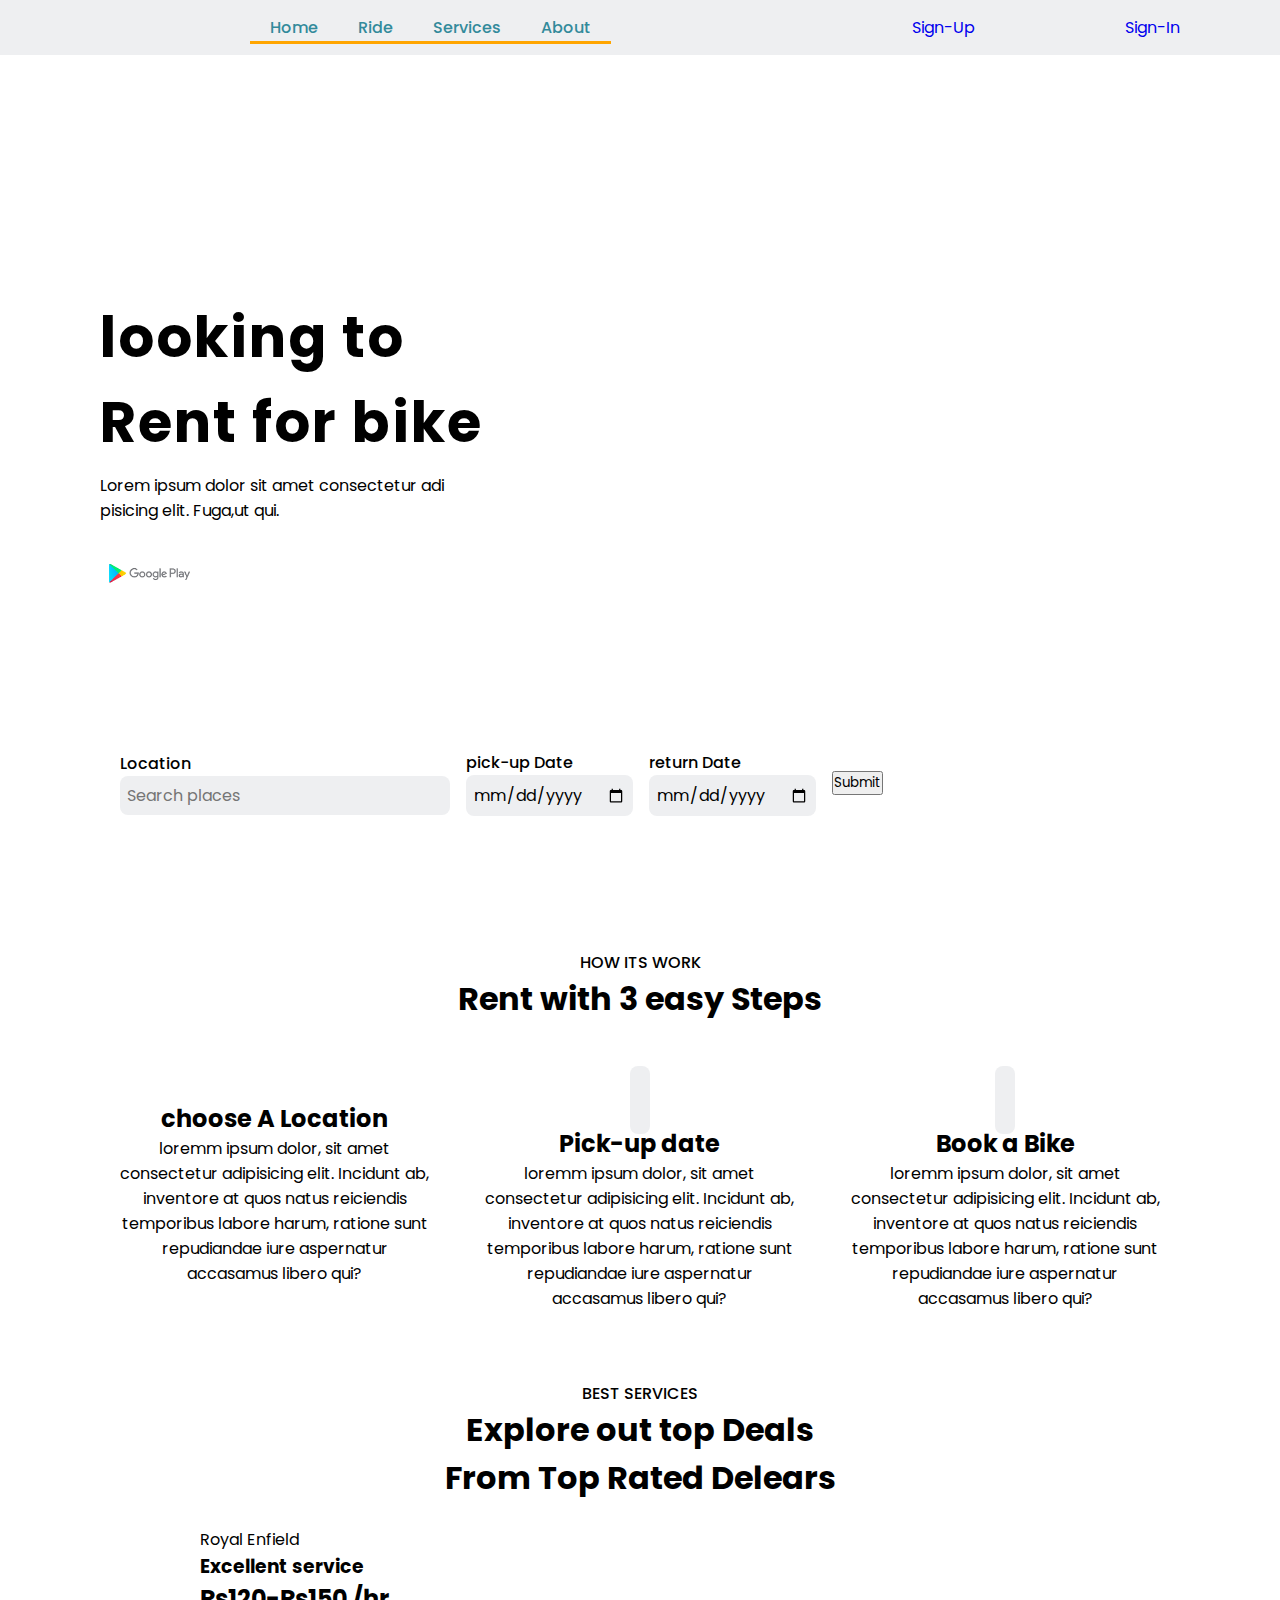
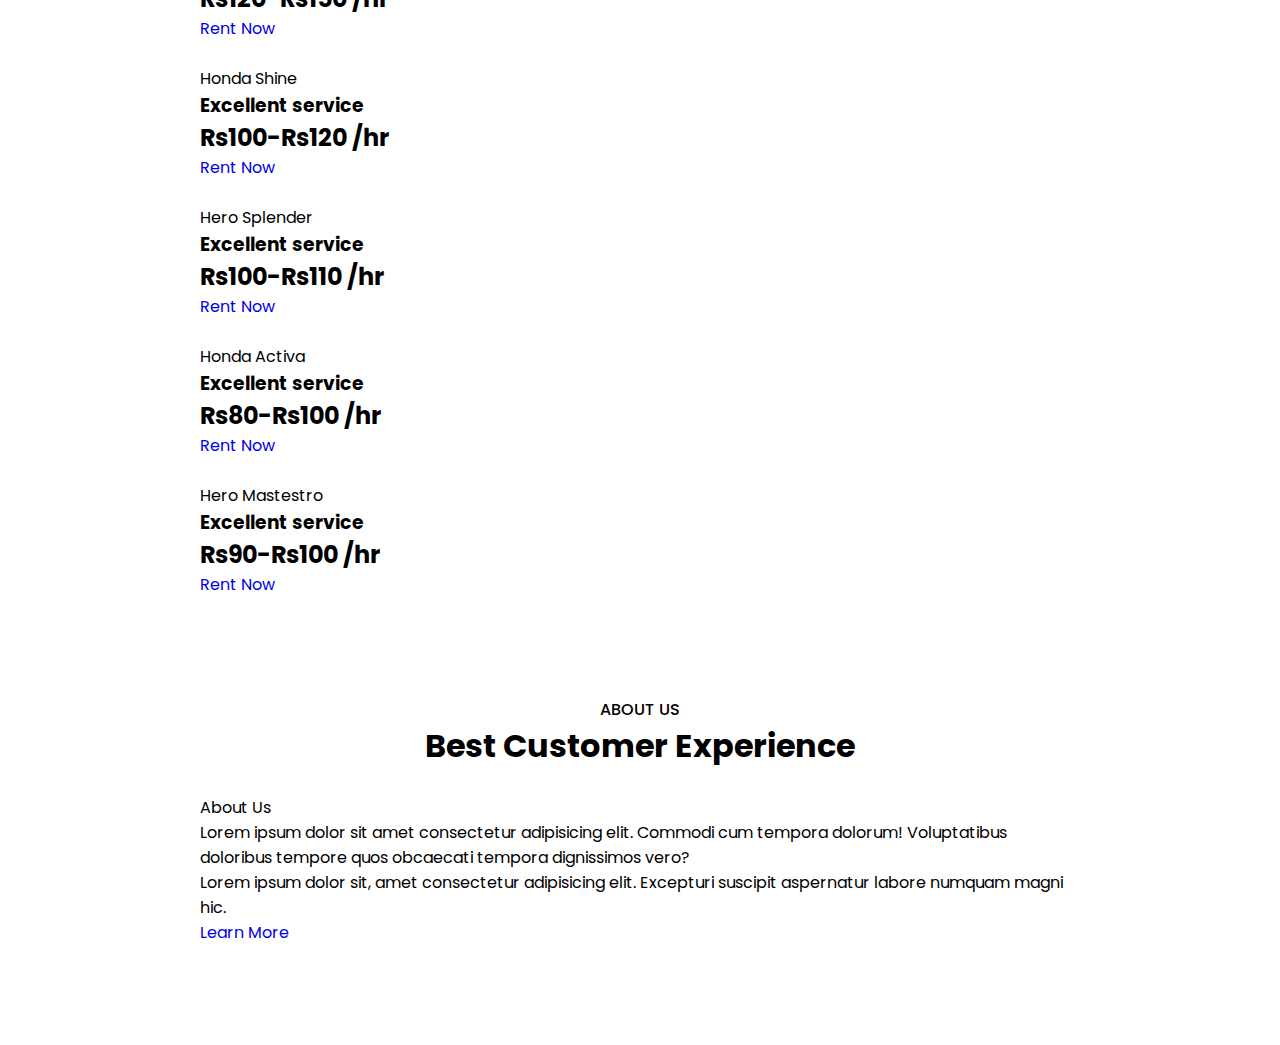
==== index.html @ d7c3d961 "Add files via upload" ====
<!DOCTYPE html>
<html lang="en">
<head>
    <meta charset="UTF-8">
    <meta name="viewport" content="width=device-width, initial-scale=1.0">
    <title>Bike Rentals website</title>
    <!-- link to css -->
    <link rel="stylesheet" href="style.css">
    <!-- box icons -->
    <link rel="stylesheet" href=" <link rel="stylesheet"
    href="https://cdn.jsdelivr.net/npm/boxicons@latest/css/boxicons.min.css">

   
</head>
<body>
    <!-- Header -->
    <header>
        <!-- logo to be pasted in src -->
        <a href="#" class="logo"><img src="https://encrypted-tbn0.gstatic.com/images?q=tbn:ANd9GcQ_FglA6NANTDLf4e-1R2SyyTED393Rdzh2rDp70HvFXs374CLvm7NA-1fHnvSRIcZN1mY&usqp=CAU" alt=""></a> 

        <div class="bx bx-menu" id="menu-icon"></div>
        <ul class="navbar">
            <li><a href="#home">Home</a></li>
            <li><a href="#ride">Ride</a></li>
            <li><a href="#services">Services</a></li>
            <li><a href="#about">About</a></li>
            

        </ul>
        <div class="header-btn"></div>
        <a href="signup.html" class="Sign-Up">Sign-Up</a>
        <a href="signin.html" class="Sign-in">Sign-In</a>
    </header>
    <!--Home-->
    <section class ="home" id="home">
        <div class="text">
            <h1><span>looking</span> to <br>Rent for bike</h1>
            <p>Lorem ipsum dolor sit amet consectetur adi <br> pisicing elit. Fuga,ut qui.</p>
            <div class="app-stores">
                <img src="[data-uri]" alt="">
                <img src="img/512x512.png" alt="">   <!--not getting the image--><!--time:14:16-->
            </div>
        </div>
        <div class="form-container">
            <form action="">
                <div class="input-box">
                    <span>Location</span>
                    <input type="search" name="" id="" placeholder="Search places">
                </div>
                <div class="input-box">
                    <span>pick-up Date</span>
                    <input type="date" name="" id="">
                </div>
                <div class="input-box">
                    <span>return Date</span>
                    <input type="date" name="" id="">
                </div>
                <input type="submit" name="" id="" class="btn">
            </form>
        </div>
    </section>
    <!--Ride-->
    <section class="ride" id="ride">
        <div class="heading">
            <span>How its work</span>
            <h1>Rent with 3 easy Steps</h1>
        </div>
        <div class="ride-container">
            <div class="box">
                <box-icon type='solid' name='map'></box-icon>

                <h2>choose A Location</h2>
                <p>loremm ipsum dolor, sit amet consectetur adipisicing elit. Incidunt ab, inventore at quos natus reiciendis temporibus labore harum, ratione sunt repudiandae iure aspernatur accasamus libero qui?</p>
            </div>
            <div class="box">
                <box-icon  type='solid' name='calendar-x'></box-icon>
                <i class='bx bxs-calender-check'></i>
                <h2>Pick-up date</h2>
                <p>loremm ipsum dolor, sit amet consectetur adipisicing elit. Incidunt ab, inventore at quos natus reiciendis temporibus labore harum, ratione sunt repudiandae iure aspernatur accasamus libero qui?</p>
            </div>

            <div class="box">
                <box-icon name='calendar-check'></box-icon>
               <i class='bx bxs-calander-star'></i>
                <h2>Book a Bike</h2>
                <p>loremm ipsum dolor, sit amet consectetur adipisicing elit. Incidunt ab, inventore at quos natus reiciendis temporibus labore harum, ratione sunt repudiandae iure aspernatur accasamus libero qui?</p>
            </div>
        </div>
    </<section>
        <!-- services -->
        <section class="services" id="services">
        <div class="heading">
            <span>Best Services</span>
            <h1>Explore out top Deals <br> From Top Rated Delears</h1>
        </div>
        <div class="Services-containers">
            <div class="box-img">
                <img src="https://images.unsplash.com/photo-1561811565-6ed172b54cbe?ixlib=rb-4.0.3&ixid=M3wxMjA3fDB8MHxzZWFyY2h8NXx8aG9uZGElMjBtb3RvcmN5Y2xlfGVufDB8fDB8fHww&auto=format&fit=crop&w=930&q=620" alt="">
            </div>
            <p>Royal Enfield</p>
            <h3>Excellent service</h3>
            <h2>Rs120-Rs150 <span>/hr</span></h2>
            <a href="pick.html" class="btn">Rent Now</a>
            <br>
        </div>
   
        <div class="box-img">
            <img src="https://media.zigcdn.com/media/model/2023/Jun/right-side-view-457321623_930x620.jpg" alt="">
        </div>
        <p>Honda Shine</p>
        <h3>Excellent service</h3>
        <h2>Rs100-Rs120 <span>/hr</span></h2>
        <a href="pick.html" class="btn">Rent Now</a>
        <br>
    </div>

    <div class="box-img">
        <img src="https://www.fastwale.com/wp-content/uploads/2023/01/splendor-plus-xtec-1024x576.jpg.webp" alt="">
    </div>
    <p>Hero Splender</p>
    <h3>Excellent service</h3>
    <h2>Rs100-Rs110 <span>/hr</span></h2>
    <a href="pick.html" class="btn">Rent Now</a>
    <br>
</div>

<div class="box-img">
    <img src="https://images.91wheels.com/assets/b_images/gallery/honda/activa-6g/honda-activa-6g-0-1590498957.png" alt="">
</div>
<p>Honda Activa </p>
<h3>Excellent service</h3>
<h2>Rs80-Rs100 <span>/hr</span></h2>
<a href="pick.html" class="btn">Rent Now</a>
<br>
</div>

<div class="box-img">
    <img src="https://imgd.aeplcdn.com/1200x900/n/cw/ec/49454/maestro-rear-view-23.png?isig=0"alt="">
</div>
<p>Hero Mastestro</p>
<h3>Excellent service</h3>
<h2>Rs90-Rs100 <span>/hr</span></h2>
<a href="pick.html" class="btn">Rent Now</a>
<br>
</div>
</section>
<!-- About -->
<section class="about" id="about">
    <div class="heading">
        <span>About Us</span>
        <h1>Best Customer Experience</h1>
    </div>

    <div class="about-container">
        <div class="about-img">
            <img src="https://images.unsplash.com/photo-1614152412509-7a5afc18c75b?ixlib=rb-4.0.3&ixid=M3wxMjA3fDB8MHxwaG90by1yZWxhdGVkfDl8fHxlbnwwfHx8fHw%3D&auto=format&fit=crop&w=600&q=500" alt="">
        </div>
        <div class="about-text">
            <span>About Us</span>
            <p>Lorem ipsum dolor sit amet consectetur adipisicing elit. Commodi cum tempora dolorum! Voluptatibus doloribus tempore quos obcaecati tempora dignissimos vero?</p>
            <p>Lorem ipsum dolor sit, amet consectetur adipisicing elit. Excepturi suscipit aspernatur labore numquam magni hic.</p>
            <a href="#" class="btn">Learn More</a>
        </div>
    </div>
</section>





    <!-- link to js -->
    <script type="text/javascript" src="jm.js"></script>
   
</body>
</html>
---- style.css ----
/* Google fonts */
@import url('https://fonts.googleapis.com/css2?family=Poppins:wght@300;400;500;600;700&display=swap');
*{
    margin: 0;
    padding: 0;
    box-sizing: border-box;
    scroll-padding-top: 2rem;
    scroll-behavior: smooth;
    list-style: none;
    text-decoration: none;
    font-family: 'Poppins', sans-serif;
}
:root{
    --main-color:black;
    --second-color:yellow;
    --text-color:rgb(50, 138, 155);
    --gradient:linear-gradient(orange);


}
/* custom scrollbar */
html::-webkit-scrollbar{
    width: 0.5rem;
}
html::-webkit-scrollbar-track{
    background: transparent;
}
html::-webkit-scrollbar-thumb{
    background: var(--main-color);
    border-radius: 5rem;
}
section {
    padding: 50px 100px;
}
header {
    position: fixed;
    width: 100%;
    top: 0;
    right: 0;
    z-index: 1000;
    display: flex;
    align-items: center;
    justify-content: space-between;
    background: #eeeff1;
    padding: 15px 100px;

}
.logo img{
    width: 40px;
}
.navbar{
    display: flex;
}
.navbar li{
    position: relative;
}
.navbar a{
    font-size: 1rem;
    padding: 10px 20px;
    color: var(--text-color);
    font-weight: 500;
}
.navbar a::after{
    content: "";
    width: 100%;
    height: 3px;
    background: var(--gradient);
    position: absolute;
    bottom: -4px;
    left: 0;
    transition: 0.5s;

}
.navbar a:hover:after{
    width: 100%;
}
#menu-icon{
    font-size: 24px;
    cursor: pointer;
    z-index: 10001;
    display: none;

}
.header-btn a{
    padding: 10px 20px;
    color: var(--text-color);
    font-weight: 500;
}
.header-btn .sign-in:hover{
    background: var(--main-color);
}
.home{
width: 100%;
min-height: 100vh;
position: relative;
background: url(https://images.unsplash.com/photo-1622185135825-d34b40aa03ef?ixlib=rb-4.0.3&ixid=M3wxMjA3fDB8MHxwaG90by1wYWdlfHx8fGVufDB8fHx8fA%3D%3D&auto=format&fit=crop&w=870&q=80); /* image website time=> 14:46*/
background-repeat: no-repeat;
background-position: center right;
background-size: cover;
display: grid;
align-items: center;
grid-template-columns: repeat(2, 1fr);
}
.text h1{
    font-size: 3.5rem;
    letter-spacing: 2px;
}
.text span{
    color: var(--main-color);
}
.text p{
    margin: 00.5rem 0 1rem;
}
.app-stores{
    display: flex;
}
.app-stores img{
    width: 100px;
    margin-right: 1rem;
    cursor: pointer;
}
.form-container form{
    display: flex;
    flex-wrap: wrap;
    align-items: center;
    gap: 1rem;
    position: absolute;
    bottom: 4rem;
    left: 100px;
    background: #fff;
    padding: 20px;
    border-radius: 0.5rem;
}
.input-box{
    flex: 1  1  7rem;
    display: flex;
    flex-direction:column;
}
.input-box span{
    font-weight: 500;
}
.input-box input{
    padding: 7px;
    outline: none;
    border: none;
    background: #eeeff1;
    border-radius: 0.5rem;
    font-size: 1rem;
}
.form-container form.btn{
    flex: 1  1  7rem;
    padding: 10px 34px ;
    border: none;
    border-radius: 0.5rem;
    background: #474fa0;
    color: #fff;
    font-size: 1rem;
    font-weight: 500;
}
.form-container form .btn:hover{
    background: var(--main-color);
}
.heading{
    text-align: center;
}
.heading span{
    font-weight: 500;
    text-transform: uppercase;
}
.heading h1{
    font-size: 2rem; 

}
.ride-container{
    display: grid;
    align-items: center;
    grid-template-columns: repeat(auto-fit,minmax(250px,auto));
    gap: 1rem;
    margin-top: 2rem;
}
.ride-container .box{
    text-align: center;
    padding: 20px;

}
.ride-container .box .bx{
    font-size: 34px;
    padding: 10px;
    background: #eeeff1;
    border-radius: 0.5rem;
    color: var(--main-color);
}
.ride-container.box h2{
    font-size: 1.3rem;
    font-weight: 500;
    margin: 1.4rem 0  0.5rem;
}
.ride-container .box.bx:hover, 
.ride-container .box .bxs.calendar-check{
    background: var(--gradient);
    color: #fff;
}
.services-container{
    display: grid;
    grid-template-columns: repeat(auto-fit,minmax(300px,auto));
    gap: 1rem;
    margin-top: 2rem;
}
.services-container .box{
    padding: 10px;
    border-radius: 1rem;
    box-shadow: 1px 4px 41px black;
}
.services-container .box .box-img {
    width: 100%;
    height: 200px;
}
.services-container .box .box-img img{
    width: 100%;
    height: 100%;
    border-radius: 1rem;
    object-fit: cover;
    object-position: center;
}
.services-container .box p{
    padding: 0 10px;
    border: 1px solid var(--text-color);
    width: 58px;
    border-radius: 0.5rem;
    margin: 1rem 0 1rem;
}
.services-container .box h3{
    font-weight: 500;
}
.services-container .box h2{
    font-size: 1.1rem;
    font-weight: 600;
    color: var(--main-color);
    margin: 0.2rem 0 0.5rem;
}
.services-container .box h2 span{
    font-size: 0.8rem;
    font-weight: 500;
    color: var(--text-color);
}
.services-container .box .btn{
    display: flex;
    justify-content: center;
    background: blueviolet;
    color: #fff;
    padding: 10px;
    border-radius: 0.5rem;
}
.services-container .box .btn:hover{
    background: var(--main-color);
}
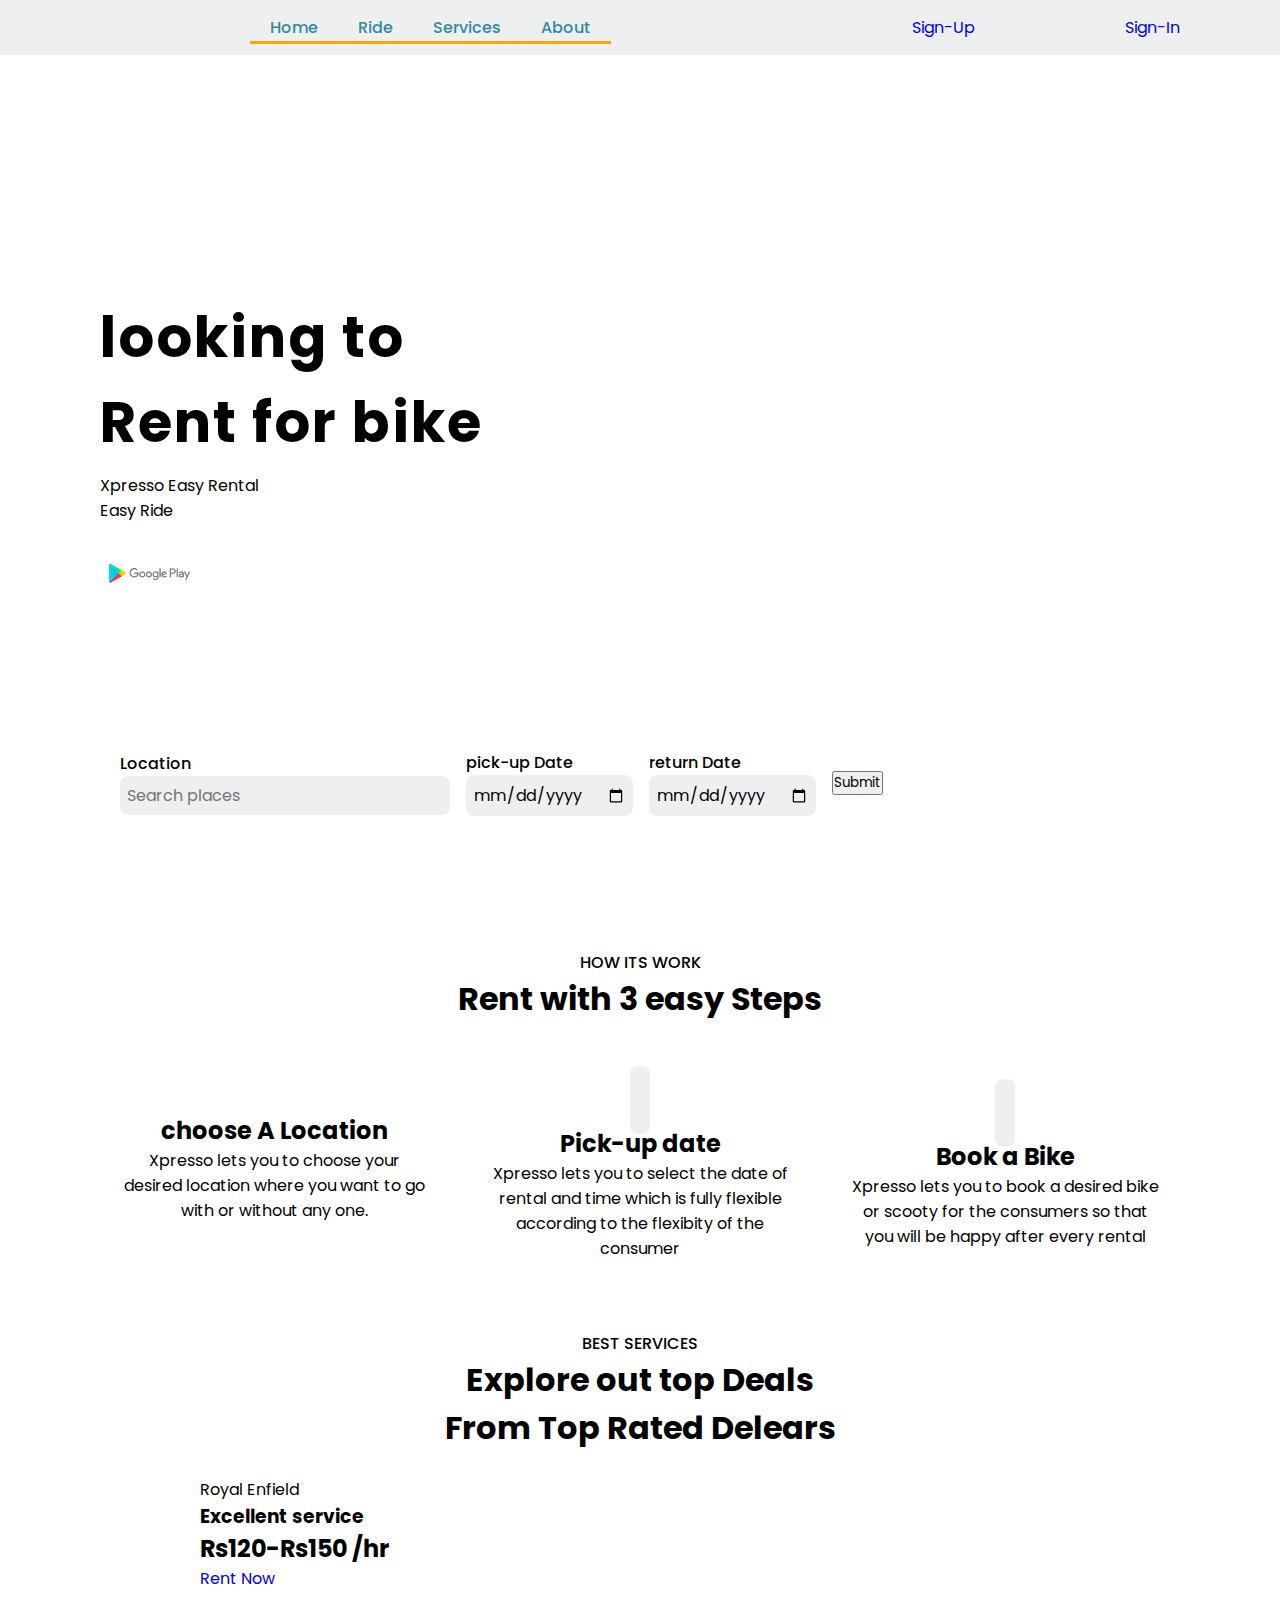
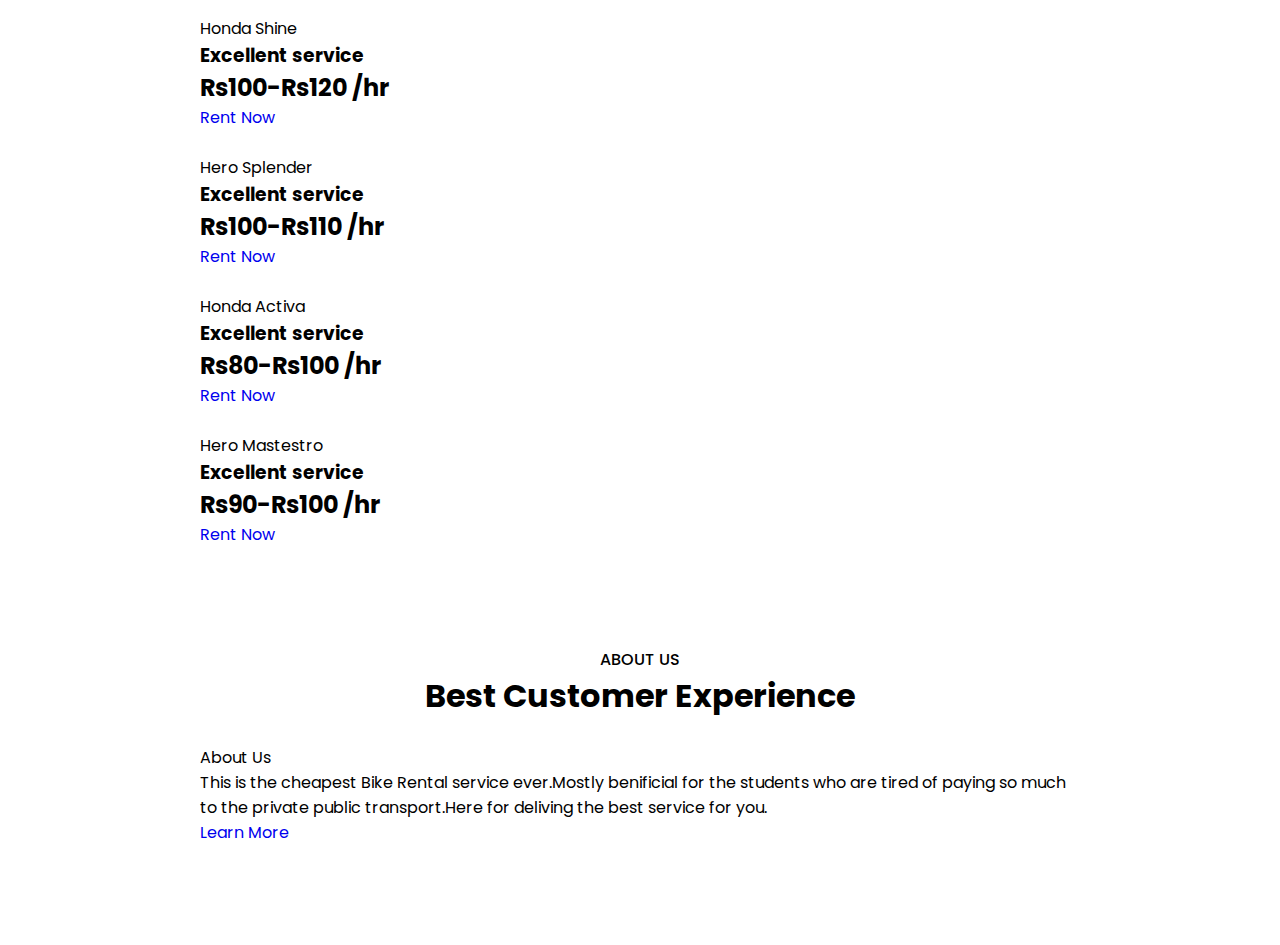
==== commit d3f4ca73: "Update index.html" ====
--- a/index.html
+++ b/index.html
@@ -10,7 +10,7 @@
     <link rel="stylesheet" href=" <link rel="stylesheet"
     href="https://cdn.jsdelivr.net/npm/boxicons@latest/css/boxicons.min.css">
 
-   
+    
 </head>
 <body>
     <!-- Header -->
@@ -35,7 +35,7 @@
     <section class ="home" id="home">
         <div class="text">
             <h1><span>looking</span> to <br>Rent for bike</h1>
-            <p>Lorem ipsum dolor sit amet consectetur adi <br> pisicing elit. Fuga,ut qui.</p>
+            <p>Xpresso Easy Rental  <br>Easy Ride </p>
             <div class="app-stores">
                 <img src="[data-uri]" alt="">
                 <img src="img/512x512.png" alt="">   <!--not getting the image--><!--time:14:16-->
@@ -70,20 +70,20 @@
                 <box-icon type='solid' name='map'></box-icon>
 
                 <h2>choose A Location</h2>
-                <p>loremm ipsum dolor, sit amet consectetur adipisicing elit. Incidunt ab, inventore at quos natus reiciendis temporibus labore harum, ratione sunt repudiandae iure aspernatur accasamus libero qui?</p>
+                <p>Xpresso lets you to choose your desired location where you want to go with or without any one. </p>
             </div>
             <div class="box">
                 <box-icon  type='solid' name='calendar-x'></box-icon>
                 <i class='bx bxs-calender-check'></i>
                 <h2>Pick-up date</h2>
-                <p>loremm ipsum dolor, sit amet consectetur adipisicing elit. Incidunt ab, inventore at quos natus reiciendis temporibus labore harum, ratione sunt repudiandae iure aspernatur accasamus libero qui?</p>
+                <p>Xpresso lets you to select the date of rental and time which is fully flexible according to the flexibity of the consumer</p>
             </div>
 
             <div class="box">
                 <box-icon name='calendar-check'></box-icon>
                <i class='bx bxs-calander-star'></i>
                 <h2>Book a Bike</h2>
-                <p>loremm ipsum dolor, sit amet consectetur adipisicing elit. Incidunt ab, inventore at quos natus reiciendis temporibus labore harum, ratione sunt repudiandae iure aspernatur accasamus libero qui?</p>
+                <p>Xpresso lets you to book a desired bike or scooty for the consumers so that you will be happy after every rental</p>
             </div>
         </div>
     </<section>
@@ -153,12 +153,11 @@
 
     <div class="about-container">
         <div class="about-img">
-            <img src="https://images.unsplash.com/photo-1614152412509-7a5afc18c75b?ixlib=rb-4.0.3&ixid=M3wxMjA3fDB8MHxwaG90by1yZWxhdGVkfDl8fHxlbnwwfHx8fHw%3D&auto=format&fit=crop&w=600&q=500" alt="">
+            <img src="https://images.unsplash.com/photo-1587046803357-86dccf281aa7?ixlib=rb-4.0.3&ixid=M3wxMjA3fDB8MHxzZWFyY2h8NDV8fGhvbmRhJTIwbW90b3JjeWNsZXxlbnwwfHwwfHx8MA%3D%3D&auto=format&fit=crop&w=900&q=60" alt="">
         </div>
         <div class="about-text">
             <span>About Us</span>
-            <p>Lorem ipsum dolor sit amet consectetur adipisicing elit. Commodi cum tempora dolorum! Voluptatibus doloribus tempore quos obcaecati tempora dignissimos vero?</p>
-            <p>Lorem ipsum dolor sit, amet consectetur adipisicing elit. Excepturi suscipit aspernatur labore numquam magni hic.</p>
+            <p>This is the cheapest Bike Rental service ever.Mostly benificial for the students who are tired of paying so much to the private public transport.Here for deliving the best service for you.</p>
             <a href="#" class="btn">Learn More</a>
         </div>
     </div>
@@ -172,4 +171,4 @@
     <script type="text/javascript" src="jm.js"></script>
    
 </body>
-</html>+</html>
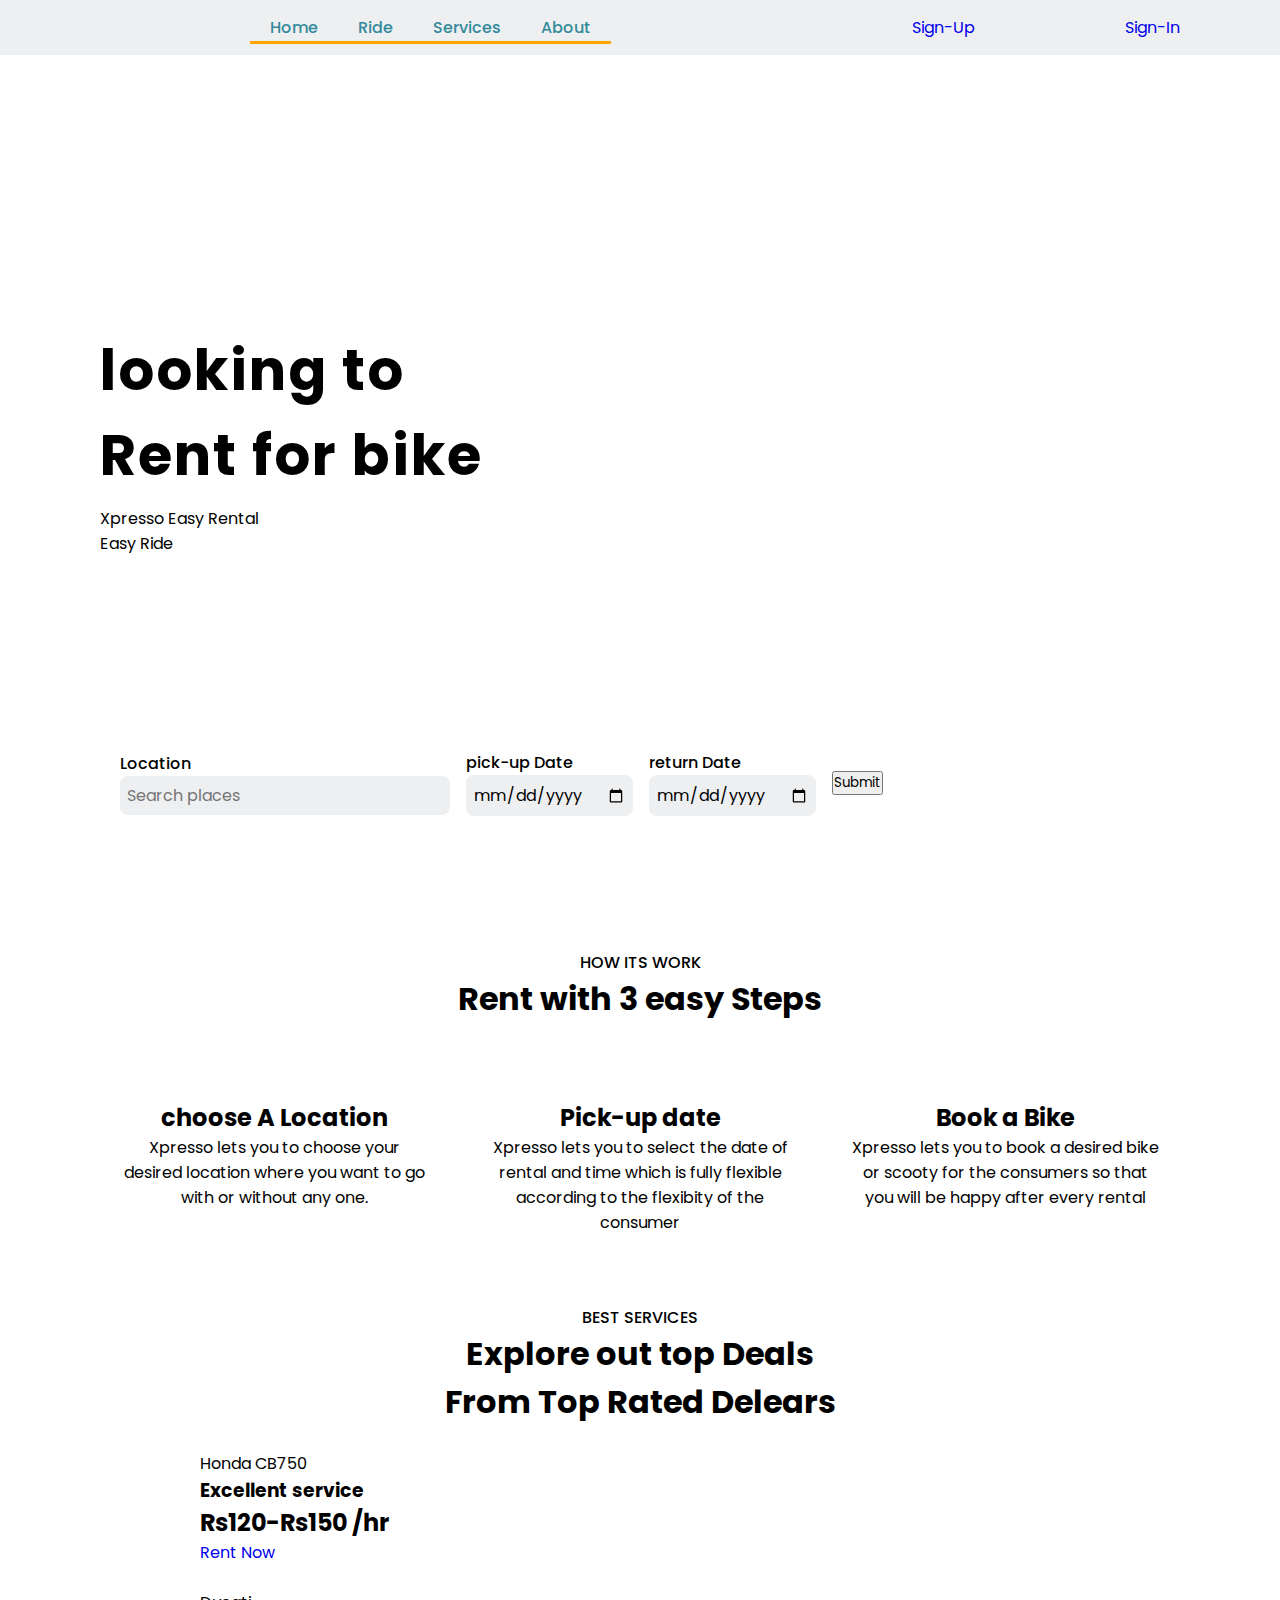
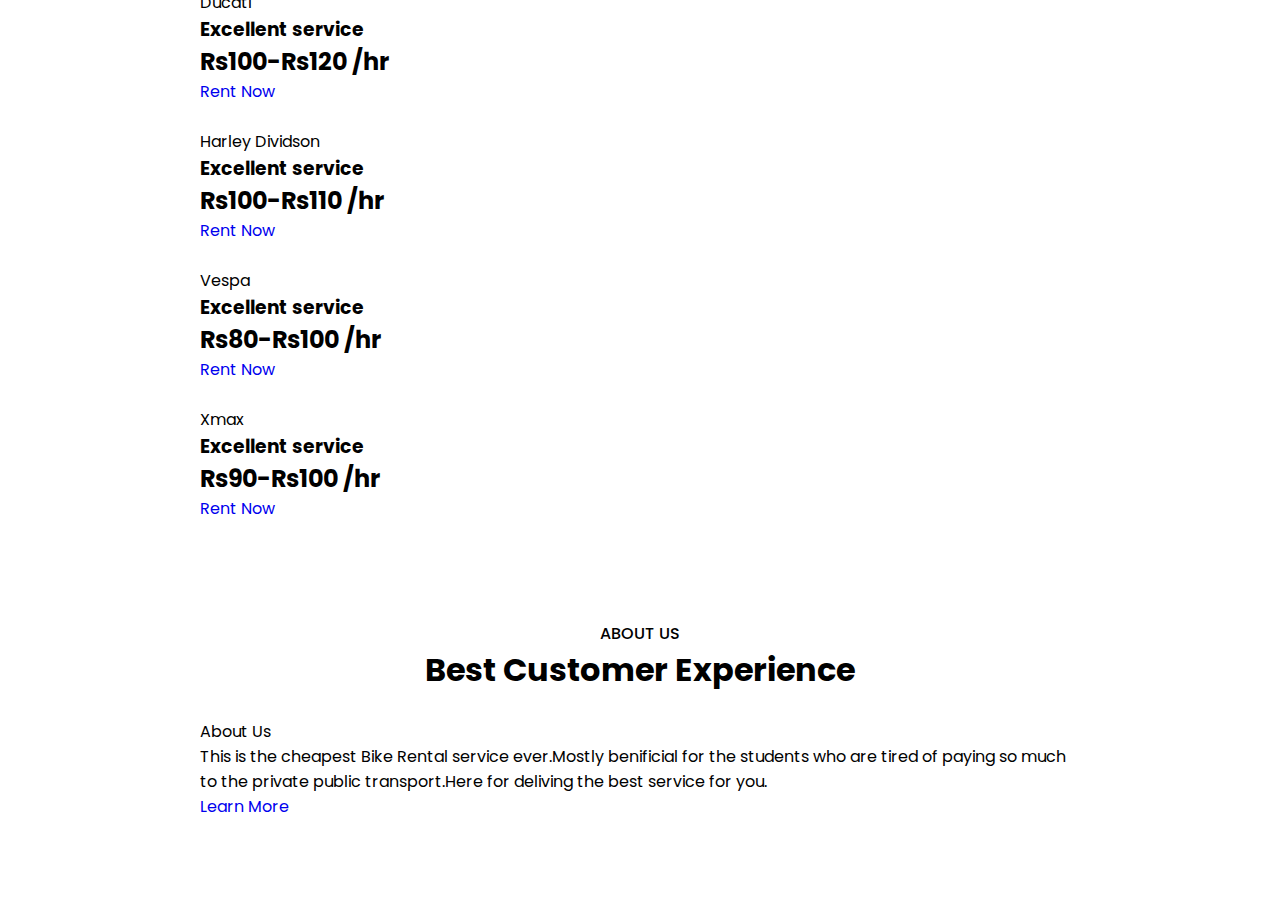
==== commit 3cbd4dc1: "Update index.html" ====
--- a/index.html
+++ b/index.html
@@ -37,7 +37,7 @@
             <h1><span>looking</span> to <br>Rent for bike</h1>
             <p>Xpresso Easy Rental  <br>Easy Ride </p>
             <div class="app-stores">
-                <img src="[data-uri]" alt="">
+                <img src="" alt="">
                 <img src="img/512x512.png" alt="">   <!--not getting the image--><!--time:14:16-->
             </div>
         </div>
@@ -67,21 +67,20 @@
         </div>
         <div class="ride-container">
             <div class="box">
-                <box-icon type='solid' name='map'></box-icon>
+               
 
                 <h2>choose A Location</h2>
+                
                 <p>Xpresso lets you to choose your desired location where you want to go with or without any one. </p>
             </div>
             <div class="box">
-                <box-icon  type='solid' name='calendar-x'></box-icon>
-                <i class='bx bxs-calender-check'></i>
+               <br>
                 <h2>Pick-up date</h2>
                 <p>Xpresso lets you to select the date of rental and time which is fully flexible according to the flexibity of the consumer</p>
             </div>
 
             <div class="box">
-                <box-icon name='calendar-check'></box-icon>
-               <i class='bx bxs-calander-star'></i>
+                
                 <h2>Book a Bike</h2>
                 <p>Xpresso lets you to book a desired bike or scooty for the consumers so that you will be happy after every rental</p>
             </div>
@@ -95,19 +94,20 @@
         </div>
         <div class="Services-containers">
             <div class="box-img">
-                <img src="https://images.unsplash.com/photo-1561811565-6ed172b54cbe?ixlib=rb-4.0.3&ixid=M3wxMjA3fDB8MHxzZWFyY2h8NXx8aG9uZGElMjBtb3RvcmN5Y2xlfGVufDB8fDB8fHww&auto=format&fit=crop&w=930&q=620" alt="">
+                
+                <img src="https://images.unsplash.com/photo-1569564263087-78250d9c7537?ixlib=rb-4.0.3&ixid=M3wxMjA3fDB8MHxzZWFyY2h8MTZ8fGhvbmRhJTIwbW90b3JjeWNsZXxlbnwwfDB8MHx8fDA%3D&auto=format&fit=crop&w=600&q=60" alt="">
             </div>
-            <p>Royal Enfield</p>
+            <p>Honda CB750</p>
             <h3>Excellent service</h3>
             <h2>Rs120-Rs150 <span>/hr</span></h2>
             <a href="pick.html" class="btn">Rent Now</a>
             <br>
         </div>
-   
+    
         <div class="box-img">
-            <img src="https://media.zigcdn.com/media/model/2023/Jun/right-side-view-457321623_930x620.jpg" alt="">
+            <img src="https://images.unsplash.com/photo-1568772585407-9361f9bf3a87?ixlib=rb-4.0.3&ixid=M3wxMjA3fDB8MHxzZWFyY2h8MjV8fGhvbmRhJTIwbW90b3JjeWNsZXxlbnwwfDB8MHx8fDA%3D&auto=format&fit=crop&w=600&q=60" alt="">
         </div>
-        <p>Honda Shine</p>
+        <p>Ducati</p>
         <h3>Excellent service</h3>
         <h2>Rs100-Rs120 <span>/hr</span></h2>
         <a href="pick.html" class="btn">Rent Now</a>
@@ -115,9 +115,9 @@
     </div>
 
     <div class="box-img">
-        <img src="https://www.fastwale.com/wp-content/uploads/2023/01/splendor-plus-xtec-1024x576.jpg.webp" alt="">
+        <img src="https://images.unsplash.com/photo-1505052533681-2be9d65eade5?ixlib=rb-4.0.3&ixid=M3wxMjA3fDB8MHxzZWFyY2h8NDd8fGhvbmRhJTIwbW90b3JjeWNsZXxlbnwwfDB8MHx8fDA%3D&auto=format&fit=crop&w=600&q=60" alt="">
     </div>
-    <p>Hero Splender</p>
+    <p>Harley Dividson</p>
     <h3>Excellent service</h3>
     <h2>Rs100-Rs110 <span>/hr</span></h2>
     <a href="pick.html" class="btn">Rent Now</a>
@@ -125,9 +125,9 @@
 </div>
 
 <div class="box-img">
-    <img src="https://images.91wheels.com/assets/b_images/gallery/honda/activa-6g/honda-activa-6g-0-1590498957.png" alt="">
+    <img src="https://images.unsplash.com/photo-1519750078696-b5051c379982?ixlib=rb-4.0.3&ixid=M3wxMjA3fDB8MHxzZWFyY2h8MTh8fHNjb290ZXJ8ZW58MHwwfDB8fHww&auto=format&fit=crop&w=600&q=60" alt="">
 </div>
-<p>Honda Activa </p>
+<p>Vespa </p>
 <h3>Excellent service</h3>
 <h2>Rs80-Rs100 <span>/hr</span></h2>
 <a href="pick.html" class="btn">Rent Now</a>
@@ -135,9 +135,9 @@
 </div>
 
 <div class="box-img">
-    <img src="https://imgd.aeplcdn.com/1200x900/n/cw/ec/49454/maestro-rear-view-23.png?isig=0"alt="">
+    <img src="https://images.unsplash.com/photo-1575480478745-379a8259b634?ixlib=rb-4.0.3&ixid=M3wxMjA3fDB8MHxzZWFyY2h8MTI1fHxzY29vdGVyfGVufDB8MHwwfHx8MA%3D%3D&auto=format&fit=crop&w=600&q=60"alt="">
 </div>
-<p>Hero Mastestro</p>
+<p>Xmax</p>
 <h3>Excellent service</h3>
 <h2>Rs90-Rs100 <span>/hr</span></h2>
 <a href="pick.html" class="btn">Rent Now</a>
@@ -153,7 +153,9 @@
 
     <div class="about-container">
         <div class="about-img">
+            
             <img src="https://images.unsplash.com/photo-1587046803357-86dccf281aa7?ixlib=rb-4.0.3&ixid=M3wxMjA3fDB8MHxzZWFyY2h8NDV8fGhvbmRhJTIwbW90b3JjeWNsZXxlbnwwfHwwfHx8MA%3D%3D&auto=format&fit=crop&w=900&q=60" alt="">
+            
         </div>
         <div class="about-text">
             <span>About Us</span>
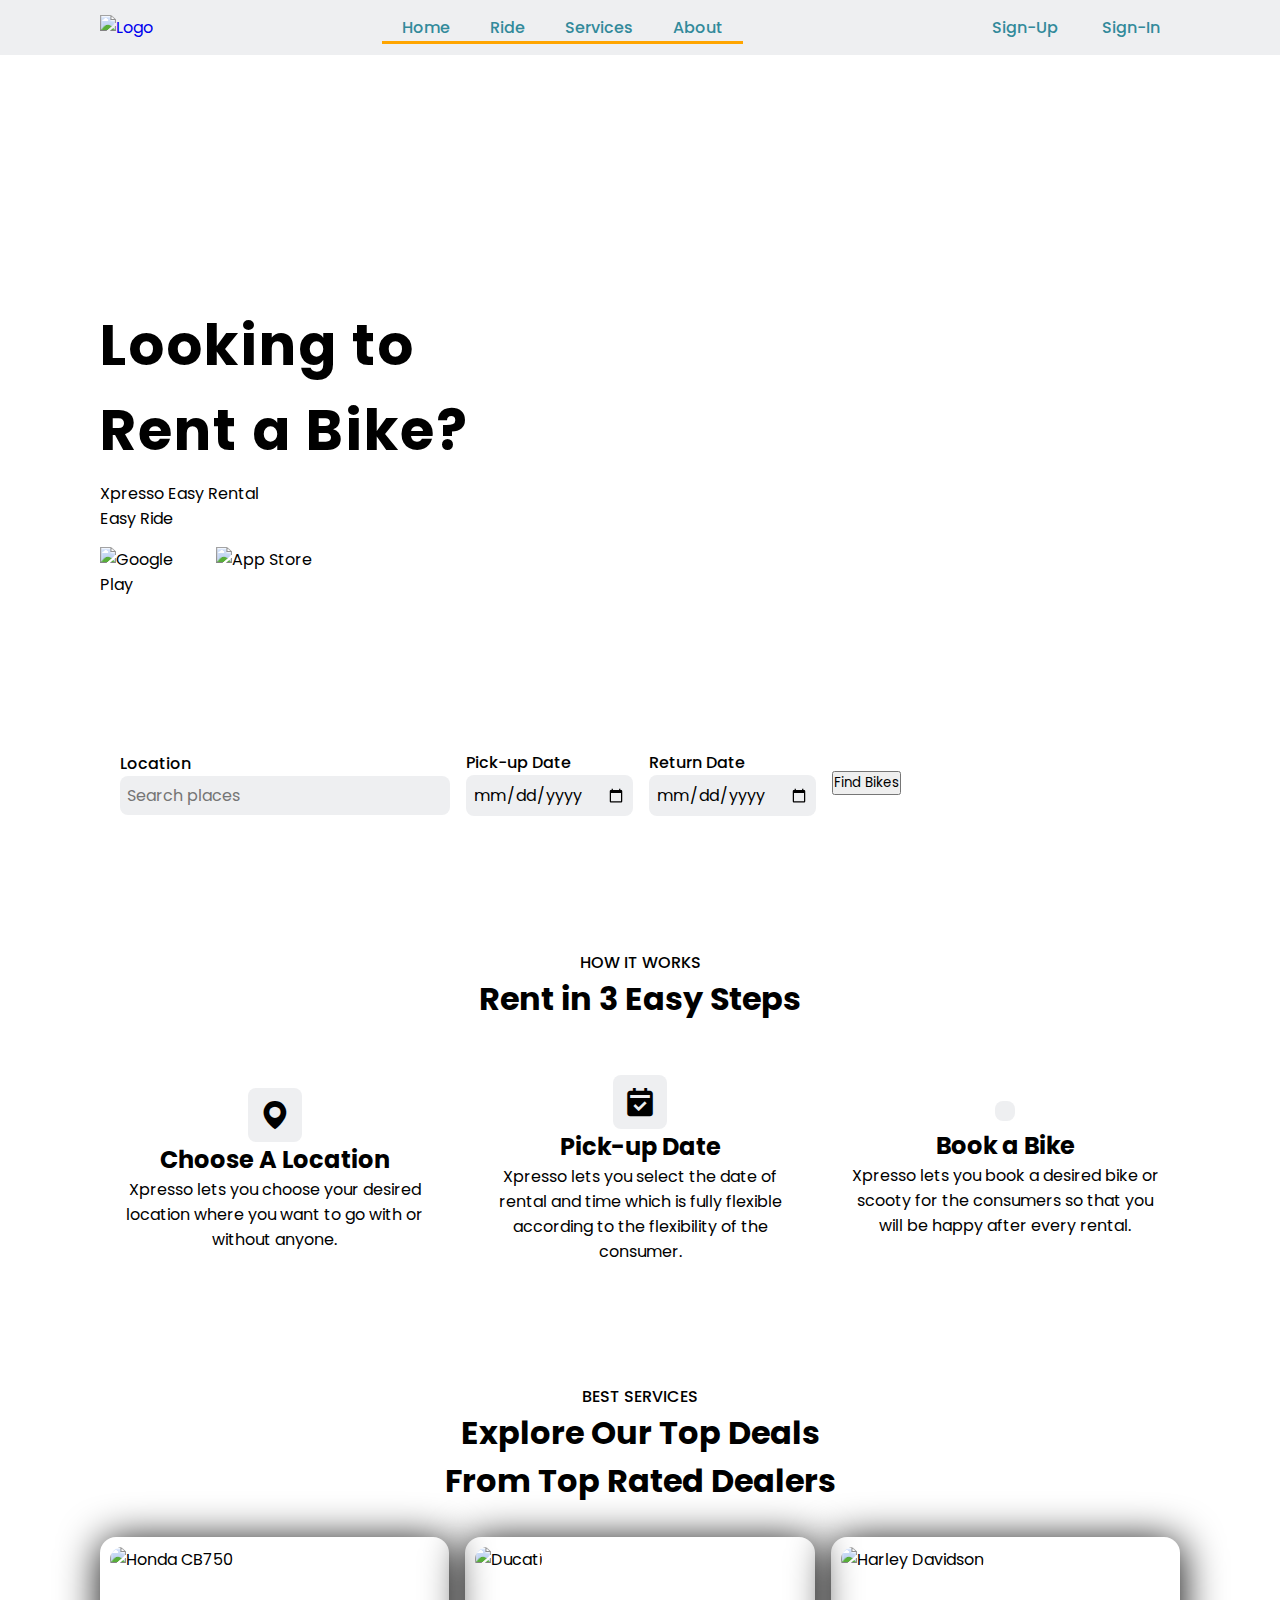
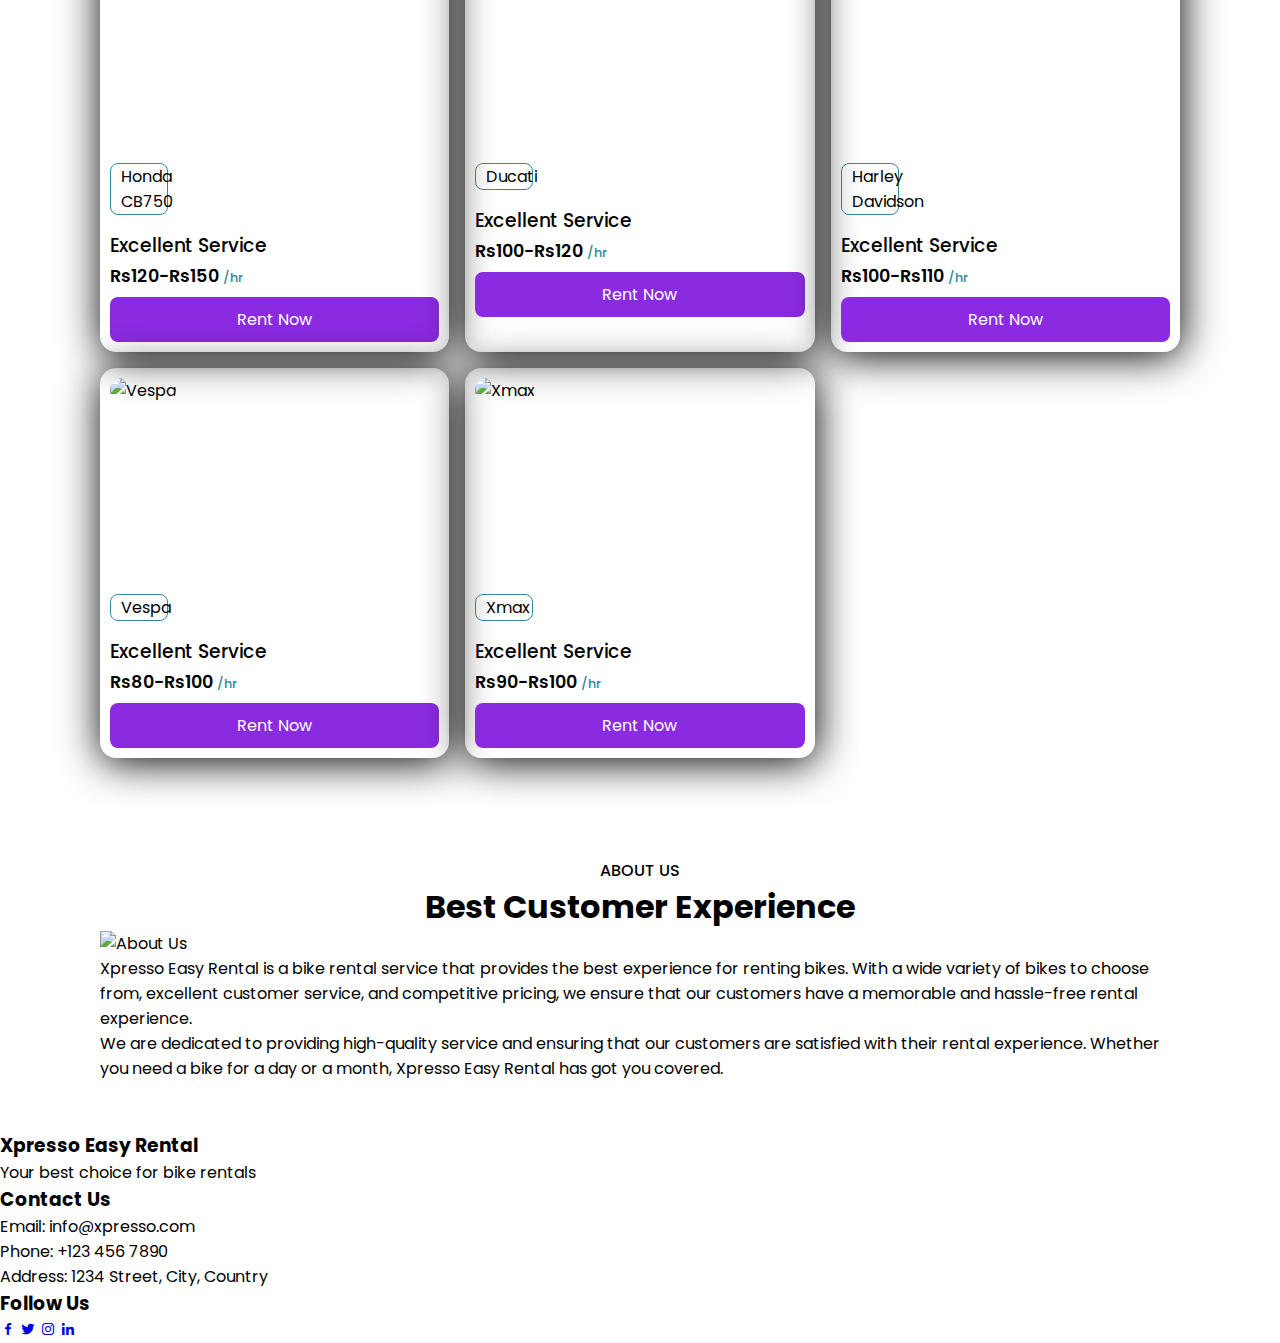
==== commit c87b2eaf: "Update index.html" ====
--- a/index.html
+++ b/index.html
@@ -3,174 +3,183 @@
 <head>
     <meta charset="UTF-8">
     <meta name="viewport" content="width=device-width, initial-scale=1.0">
-    <title>Bike Rentals website</title>
-    <!-- link to css -->
+    <title>Bike Rentals Website</title>
+    <!-- Link to CSS -->
     <link rel="stylesheet" href="style.css">
-    <!-- box icons -->
-    <link rel="stylesheet" href=" <link rel="stylesheet"
-    href="https://cdn.jsdelivr.net/npm/boxicons@latest/css/boxicons.min.css">
-
-    
+    <!-- Box Icons -->
+    <link rel="stylesheet" href="https://cdn.jsdelivr.net/npm/boxicons@latest/css/boxicons.min.css">
 </head>
 <body>
     <!-- Header -->
     <header>
-        <!-- logo to be pasted in src -->
-        <a href="#" class="logo"><img src="https://encrypted-tbn0.gstatic.com/images?q=tbn:ANd9GcQ_FglA6NANTDLf4e-1R2SyyTED393Rdzh2rDp70HvFXs374CLvm7NA-1fHnvSRIcZN1mY&usqp=CAU" alt=""></a> 
-
+        <a href="#" class="logo"><img src="https://encrypted-tbn0.gstatic.com/images?q=tbn:ANd9GcQ_FglA6NANTDLf4e-1R2SyyTED393Rdzh2rDp70HvFXs374CLvm7NA-1fHnvSRIcZN1mY&usqp=CAU" alt="Logo"></a>
         <div class="bx bx-menu" id="menu-icon"></div>
         <ul class="navbar">
             <li><a href="#home">Home</a></li>
             <li><a href="#ride">Ride</a></li>
             <li><a href="#services">Services</a></li>
             <li><a href="#about">About</a></li>
-            
-
         </ul>
-        <div class="header-btn"></div>
-        <a href="signup.html" class="Sign-Up">Sign-Up</a>
-        <a href="signin.html" class="Sign-in">Sign-In</a>
+        <div class="header-btn">
+            <a href="signup.html" class="Sign-Up">Sign-Up</a>
+            <a href="signin.html" class="Sign-in">Sign-In</a>
+        </div>
     </header>
-    <!--Home-->
-    <section class ="home" id="home">
+    
+    <!-- Home -->
+    <section class="home" id="home">
         <div class="text">
-            <h1><span>looking</span> to <br>Rent for bike</h1>
-            <p>Xpresso Easy Rental  <br>Easy Ride </p>
+            <h1><span>Looking</span> to <br>Rent a Bike?</h1>
+            <p>Xpresso Easy Rental <br>Easy Ride</p>
             <div class="app-stores">
-                <img src="" alt="">
-                <img src="img/512x512.png" alt="">   <!--not getting the image--><!--time:14:16-->
+                <img src="img/google-play.png" alt="Google Play">
+                <img src="img/app-store.png" alt="App Store">
             </div>
         </div>
         <div class="form-container">
             <form action="">
                 <div class="input-box">
                     <span>Location</span>
-                    <input type="search" name="" id="" placeholder="Search places">
+                    <input type="search" name="location" placeholder="Search places">
                 </div>
                 <div class="input-box">
-                    <span>pick-up Date</span>
-                    <input type="date" name="" id="">
+                    <span>Pick-up Date</span>
+                    <input type="date" name="pickup_date">
                 </div>
                 <div class="input-box">
-                    <span>return Date</span>
-                    <input type="date" name="" id="">
+                    <span>Return Date</span>
+                    <input type="date" name="return_date">
                 </div>
-                <input type="submit" name="" id="" class="btn">
+                <input type="submit" class="btn" value="Find Bikes">
             </form>
         </div>
     </section>
-    <!--Ride-->
+    
+    <!-- Ride -->
     <section class="ride" id="ride">
         <div class="heading">
-            <span>How its work</span>
-            <h1>Rent with 3 easy Steps</h1>
+            <span>How It Works</span>
+            <h1>Rent in 3 Easy Steps</h1>
         </div>
         <div class="ride-container">
             <div class="box">
-               
-
-                <h2>choose A Location</h2>
-                
-                <p>Xpresso lets you to choose your desired location where you want to go with or without any one. </p>
+                <i class='bx bxs-map'></i>
+                <h2>Choose A Location</h2>
+                <p>Xpresso lets you choose your desired location where you want to go with or without anyone.</p>
             </div>
             <div class="box">
-               <br>
-                <h2>Pick-up date</h2>
-                <p>Xpresso lets you to select the date of rental and time which is fully flexible according to the flexibity of the consumer</p>
+                <i class='bx bxs-calendar-check'></i>
+                <h2>Pick-up Date</h2>
+                <p>Xpresso lets you select the date of rental and time which is fully flexible according to the flexibility of the consumer.</p>
             </div>
-
             <div class="box">
-                
+                <i class='bx bxs-bike'></i>
                 <h2>Book a Bike</h2>
-                <p>Xpresso lets you to book a desired bike or scooty for the consumers so that you will be happy after every rental</p>
+                <p>Xpresso lets you book a desired bike or scooty for the consumers so that you will be happy after every rental.</p>
             </div>
         </div>
-    </<section>
-        <!-- services -->
-        <section class="services" id="services">
+    </section>
+    
+    <!-- Services -->
+    <section class="services" id="services">
         <div class="heading">
             <span>Best Services</span>
-            <h1>Explore out top Deals <br> From Top Rated Delears</h1>
+            <h1>Explore Our Top Deals <br> From Top Rated Dealers</h1>
         </div>
-        <div class="Services-containers">
-            <div class="box-img">
-                
-                <img src="https://images.unsplash.com/photo-1569564263087-78250d9c7537?ixlib=rb-4.0.3&ixid=M3wxMjA3fDB8MHxzZWFyY2h8MTZ8fGhvbmRhJTIwbW90b3JjeWNsZXxlbnwwfDB8MHx8fDA%3D&auto=format&fit=crop&w=600&q=60" alt="">
+        <div class="services-container">
+            <div class="box">
+                <div class="box-img">
+                    <img src="https://images.unsplash.com/photo-1569564263087-78250d9c7537?ixlib=rb-4.0.3&ixid=M3wxMjA3fDB8MHxzZWFyY2h8MTZ8fGhvbmRhJTIwbW90b3JjeWNsZXxlbnwwfDB8MHx8fDA%3D&auto=format&fit=crop&w=600&q=60" alt="Honda CB750">
+                </div>
+                <p>Honda CB750</p>
+                <h3>Excellent Service</h3>
+                <h2>Rs120-Rs150 <span>/hr</span></h2>
+                <a href="pick.html" class="btn">Rent Now</a>
             </div>
-            <p>Honda CB750</p>
-            <h3>Excellent service</h3>
-            <h2>Rs120-Rs150 <span>/hr</span></h2>
-            <a href="pick.html" class="btn">Rent Now</a>
-            <br>
+            <div class="box">
+                <div class="box-img">
+                    <img src="https://images.unsplash.com/photo-1568772585407-9361f9bf3a87?ixlib=rb-4.0.3&ixid=M3wxMjA3fDB8MHxzZWFyY2h8MjV8fGhvbmRhJTIwbW90b3JjeWNsZXxlbnwwfDB8MHx8fDA%3D&auto=format&fit=crop&w=600&q=60" alt="Ducati">
+                </div>
+                <p>Ducati</p>
+                <h3>Excellent Service</h3>
+                <h2>Rs100-Rs120 <span>/hr</span></h2>
+                <a href="pick.html" class="btn">Rent Now</a>
+            </div>
+            <div class="box">
+                <div class="box-img">
+                    <img src="https://images.unsplash.com/photo-1505052533681-2be9d65eade5?ixlib=rb-4.0.3&ixid=M3wxMjA3fDB8MHxzZWFyY2h8NDd8fGhvbmRhJTIwbW90b3JjeWNsZXxlbnwwfDB8MHx8fDA%3D&auto=format&fit=crop&w=600&q=60" alt="Harley Davidson">
+                </div>
+                <p>Harley Davidson</p>
+                <h3>Excellent Service</h3>
+                <h2>Rs100-Rs110 <span>/hr</span></h2>
+                <a href="pick.html" class="btn">Rent Now</a>
+            </div>
+            <div class="box">
+                <div class="box-img">
+                    <img src="https://images.unsplash.com/photo-1519750078696-b5051c379982?ixlib=rb-4.0.3&ixid=M3wxMjA3fDB8MHxzZWFyY2h8MTh8fHNjb290ZXJ8ZW58MHwwfDB8fHww&auto=format&fit=crop&w=600&q=60" alt="Vespa">
+                </div>
+                <p>Vespa</p>
+                <h3>Excellent Service</h3>
+                <h2>Rs80-Rs100 <span>/hr</span></h2>
+                <a href="pick.html" class="btn">Rent Now</a>
+            </div>
+            <div class="box">
+                <div class="box-img">
+                    <img src="https://images.unsplash.com/photo-1575480478745-379a8259b634?ixlib=rb-4.0.3&ixid=M3wxMjA3fDB8MHxzZWFyY2h8MTI1fHxzY29vdGVyfGVufDB8MHwwfHx8MA%3D%3D&auto=format&fit=crop&w=600&q=60" alt="Xmax">
+                </div>
+                <p>Xmax</p>
+                <h3>Excellent Service</h3>
+                <h2>Rs90-Rs100 <span>/hr</span></h2>
+                <a href="pick.html" class="btn">Rent Now</a>
+            </div>
         </div>
+    </section>
     
-        <div class="box-img">
-            <img src="https://images.unsplash.com/photo-1568772585407-9361f9bf3a87?ixlib=rb-4.0.3&ixid=M3wxMjA3fDB8MHxzZWFyY2h8MjV8fGhvbmRhJTIwbW90b3JjeWNsZXxlbnwwfDB8MHx8fDA%3D&auto=format&fit=crop&w=600&q=60" alt="">
+    <!-- About -->
+    <section class="about" id="about">
+        <div class="heading">
+            <span>About Us</span>
+            <h1>Best Customer Experience</h1>
         </div>
-        <p>Ducati</p>
-        <h3>Excellent service</h3>
-        <h2>Rs100-Rs120 <span>/hr</span></h2>
-        <a href="pick.html" class="btn">Rent Now</a>
-        <br>
-    </div>
+        <div class="about-container">
+            <div class="about-img">
+                <img src="https://images.unsplash.com/photo-1587046803357-86dccf281aa7?ixlib=rb-4.0.3&ixid=M3wxMjA3fDB8MHxzZWFyY2h8NDV8fGhvbmRhJTIwbW90b3JjeWNsZXxlbnwwfHwwfHx8MA%3D%3D&auto=format&fit=crop&w=600&q=60" alt="About Us">
+            </div>
+            <div class="about-text">
+                <p>Xpresso Easy Rental is a bike rental service that provides the best experience for renting bikes. With a wide variety of bikes to choose from, excellent customer service, and competitive pricing, we ensure that our customers have a memorable and hassle-free rental experience.</p>
+                <p>We are dedicated to providing high-quality service and ensuring that our customers are satisfied with their rental experience. Whether you need a bike for a day or a month, Xpresso Easy Rental has got you covered.</p>
+            </div>
+        </div>
+    </section>
 
-    <div class="box-img">
-        <img src="https://images.unsplash.com/photo-1505052533681-2be9d65eade5?ixlib=rb-4.0.3&ixid=M3wxMjA3fDB8MHxzZWFyY2h8NDd8fGhvbmRhJTIwbW90b3JjeWNsZXxlbnwwfDB8MHx8fDA%3D&auto=format&fit=crop&w=600&q=60" alt="">
-    </div>
-    <p>Harley Dividson</p>
-    <h3>Excellent service</h3>
-    <h2>Rs100-Rs110 <span>/hr</span></h2>
-    <a href="pick.html" class="btn">Rent Now</a>
-    <br>
-</div>
-
-<div class="box-img">
-    <img src="https://images.unsplash.com/photo-1519750078696-b5051c379982?ixlib=rb-4.0.3&ixid=M3wxMjA3fDB8MHxzZWFyY2h8MTh8fHNjb290ZXJ8ZW58MHwwfDB8fHww&auto=format&fit=crop&w=600&q=60" alt="">
-</div>
-<p>Vespa </p>
-<h3>Excellent service</h3>
-<h2>Rs80-Rs100 <span>/hr</span></h2>
-<a href="pick.html" class="btn">Rent Now</a>
-<br>
-</div>
-
-<div class="box-img">
-    <img src="https://images.unsplash.com/photo-1575480478745-379a8259b634?ixlib=rb-4.0.3&ixid=M3wxMjA3fDB8MHxzZWFyY2h8MTI1fHxzY29vdGVyfGVufDB8MHwwfHx8MA%3D%3D&auto=format&fit=crop&w=600&q=60"alt="">
-</div>
-<p>Xmax</p>
-<h3>Excellent service</h3>
-<h2>Rs90-Rs100 <span>/hr</span></h2>
-<a href="pick.html" class="btn">Rent Now</a>
-<br>
-</div>
-</section>
-<!-- About -->
-<section class="about" id="about">
-    <div class="heading">
-        <span>About Us</span>
-        <h1>Best Customer Experience</h1>
-    </div>
-
-    <div class="about-container">
-        <div class="about-img">
-            
-            <img src="https://images.unsplash.com/photo-1587046803357-86dccf281aa7?ixlib=rb-4.0.3&ixid=M3wxMjA3fDB8MHxzZWFyY2h8NDV8fGhvbmRhJTIwbW90b3JjeWNsZXxlbnwwfHwwfHx8MA%3D%3D&auto=format&fit=crop&w=900&q=60" alt="">
-            
+    <!-- Footer -->
+    <footer>
+        <div class="footer-container">
+            <div class="footer-box">
+                <h3>Xpresso Easy Rental</h3>
+                <p>Your best choice for bike rentals</p>
+            </div>
+            <div class="footer-box">
+                <h3>Contact Us</h3>
+                <p>Email: info@xpresso.com</p>
+                <p>Phone: +123 456 7890</p>
+                <p>Address: 1234 Street, City, Country</p>
+            </div>
+            <div class="footer-box">
+                <h3>Follow Us</h3>
+                <a href="#"><i class='bx bxl-facebook'></i></a>
+                <a href="#"><i class='bx bxl-twitter'></i></a>
+                <a href="#"><i class='bx bxl-instagram'></i></a>
+                <a href="#"><i class='bx bxl-linkedin'></i></a>
+            </div>
         </div>
-        <div class="about-text">
-            <span>About Us</span>
-            <p>This is the cheapest Bike Rental service ever.Mostly benificial for the students who are tired of paying so much to the private public transport.Here for deliving the best service for you.</p>
-            <a href="#" class="btn">Learn More</a>
-        </div>
-    </div>
-</section>
-
-
-
-
-
-    <!-- link to js -->
-    <script type="text/javascript" src="jm.js"></script>
-   
+    </footer>
+    <script>
+        const menuIcon = document.getElementById('menu-icon');
+        const navbar = document.querySelector('.navbar');
+        menuIcon.onclick = () => {
+            navbar.classList.toggle('active');
+        };
+    </script>
 </body>
 </html>
